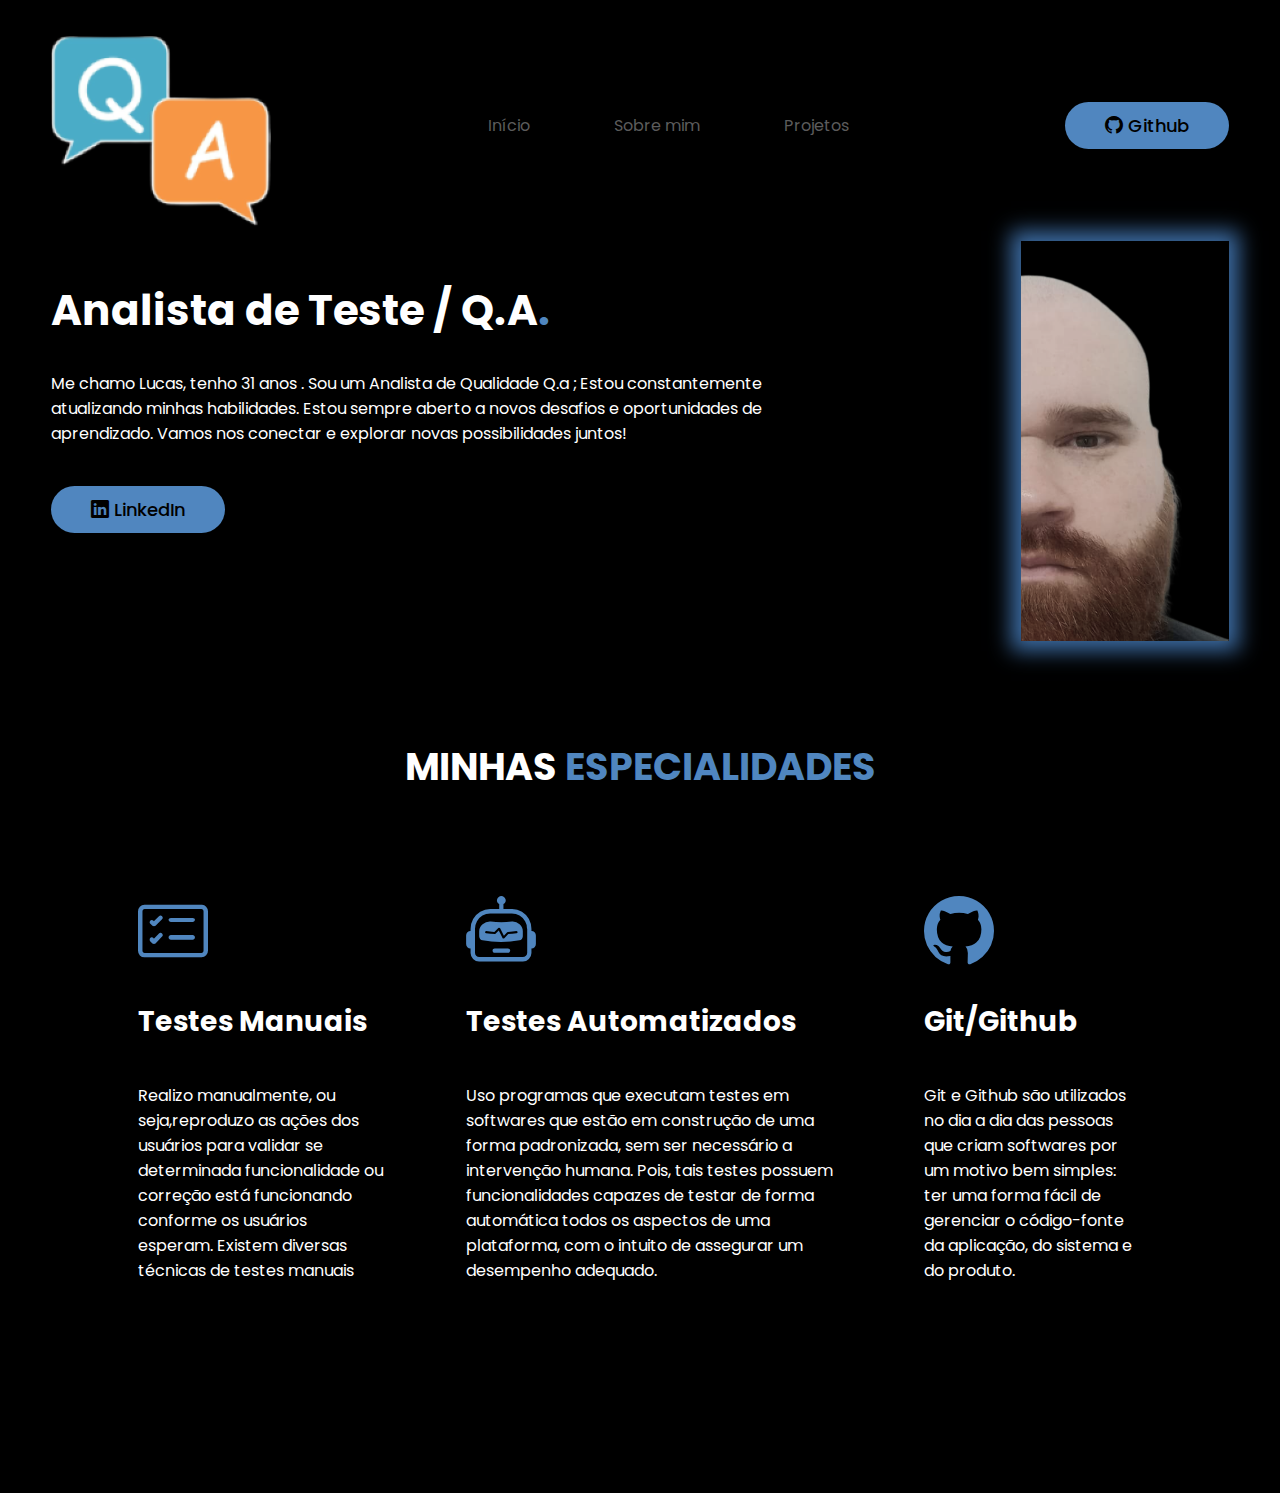
==== index.html @ 08022dce "enviando port" ====
<!DOCTYPE html>
<html lang="pt-br">

<head>
    <meta charset="UTF-8">
    <meta name="viewport" content="width=device-width, initial-scale=1.0">
    <link rel="preconnect" href="https://fonts.googleapis.com">
    <link rel="preconnect" href="https://fonts.gstatic.com" crossorigin>
    <link href="https://fonts.googleapis.com/css2?family=Poppins:ital,wght@0,100;0,200;0,300;0,400;0,500;0,600;0,700;0,800;0,900;1,100;
    1,200;1,300;1,400;1,500;1,600;1,700;1,800;1,900&display=swap" rel="stylesheet">
    <link rel="stylesheet" href="https://cdn.jsdelivr.net/npm/bootstrap-icons@1.11.1/font/bootstrap-icons.css">
    <link rel="stylesheet" href="style.css">

    <script src="menu.js" defer></script>

    <title>Portfólio Lucas</title>
</head>

<body>
    <header>
        <div class="interface">
            <div class="logo">
                <a href="#">
                    <img src="image/quality-removebg-preview.png" alt="logo de Q.A">
                </a>

            </div>

            <nav class="menu-desktop">
                <ul>
                    <li><a href="index.html">Início</a></li>
                    <li><a href="sobremim.html">Sobre mim</a></li>
                    <li><a href="projetos.html">Projetos</a></li>

                </ul>
                
            </nav>
            <div class="btn-contato">
                <a href=https://github.com/russo1992>
                    <button><i class="bi bi-github"></i> Github</button>
                </a>
            </div><!--btn-contato-->

            <div class="btn-abrir-menu" id="btn-menu">
                <i class="bi bi-list"></i>
            </div>

            <div class="menu-mobile" id="menu-mobile">
                <div class="btn-fechar">
                    <i class="bi bi-x-lg"></i>
                </div>
                <nav>

                    <ul>
                        <li><a href="index.html">Início</a></li>
                        <li><a href="sobremim.html">Sobre mim</a></li>
                        <li><a href="projetos.html">Projetos</a></li>
                        <li><a href=https://github.com/russo1992> Github</a></li>
                        <li><a href="https://www.linkedin.com/in/lucas-oliveira-rodrigues-07bb791b1/">LinkedIn</a></li>
                    </ul>
                </nav>

            </div><!--menu-mobile-->
                <div class="overlay-menu" id="overlay-menu""></div>
        </div><!--interface-->

    </header>

    <main>
        <section class="topo-do-site">
            <div class="interface">
                <div class="flex">
                    <div class="txt-topo-site">
                        <h1>Analista de Teste / Q.A<span>.</span></h1>
                        <p>Me chamo Lucas, tenho 31 anos . Sou um Analista de Qualidade Q.a ;
                            Estou constantemente atualizando minhas habilidades.
                            Estou sempre aberto a novos desafios e oportunidades de aprendizado.
                            Vamos nos conectar e explorar novas possibilidades juntos!</p>

                        <div class="btn-contato">
                            <a href="https://www.linkedin.com/in/lucas-oliveira-rodrigues-07bb791b1/">
                                <button><i class="bi bi-linkedin"></i> LinkedIn</button>
                            </a>
                        </div>
                    
                    </div>

                    <div class="img-topo-site">
                        <img src="image/IMG-20230723-WA0049 1.png" alt="Lucas">

                    </div>

                </div>
            </div>
            <section class="especialidades">
                <div class="interface">
                    <h2 class="titulo">MINHAS <span>ESPECIALIDADES</span></h2>
                    <div class="flex">
                        <div class="especialidades-box">
                            <i class="bi bi-card-checklist"></i>
                            <h3>Testes Manuais</h3>
                            <p>Realizo manualmente, ou seja,reproduzo as ações dos usuários para validar se determinada
                                funcionalidade
                                ou correção está funcionando conforme os usuários esperam. Existem diversas técnicas de
                                testes manuais</p>

                        </div>
                        <div class="especialidades-box">
                            <i class="bi bi-robot"></i>
                            <h3>Testes Automatizados</h3>
                            <p> Uso programas que executam testes em softwares que estão em construção de uma forma
                                padronizada,
                                sem ser necessário a intervenção humana.
                                Pois, tais testes possuem funcionalidades
                                capazes de testar de forma automática todos os aspectos de uma plataforma, com o intuito
                                de assegurar um desempenho adequado.</p>

                        </div>
                        <div class="especialidades-box">
                            <i class="bi bi-github"></i>
                            <h3>Git/Github</h3>
                            <p> Git e Github são utilizados no dia a dia das pessoas que criam softwares por um motivo
                                bem simples:
                                ter uma forma fácil de gerenciar o código-fonte da aplicação, do sistema e do produto.
                            </p>

                        </div>

                    </div>
                </div>
            </section>
        </main>

</body>

</html>
---- style.css ----
* {
    margin: 0;
    padding: 0;
    box-sizing: border-box;
    font-family: 'Poppins', sans-serif;
}

body {
    background-color: #000;
    height: 100h;
}

.interface {
    max-width: 1280px;
    margin: 0 auto;
}

.logo img {
    margin-top: 20px;
}

.flex {
    display: flex;
}

.btn-contato button {
    padding: 10px 40px;
    font-size: 18px;
    font-weight: 500;
    background-color: #5086BF;
    border: 0;
    border-radius: 30px;
    cursor: pointer;
    transition: .2s;
}

h2.titulo {
    color: #fff;
    font-size: 38px;
    text-align: center;
}

h2.titulo span {
    color: #5086BF;
}

/*estilo do cabeçalho*/
header {
    padding: 2px 4%;
}

header>.interface {
    display: flex;
    align-items: center;
    justify-content: space-between;
}

header a {
    color: #5c5c5c;
    text-decoration: none;
    display: inline-block;
    transition: .2s;

}

header nav.menu-desktop a:hover {
    color: rgb(151, 81, 0);
    transform: scale(1.05);
}

header nav ul {
    list-style-type: none;
}

header nav.menu-desktop ul li {
    display: inline-block;
    padding: 0 40px;
}


/*estilo do menu mobile*/
.btn-abrir-menu{
    display: none;
}

.btn-abrir-menu i{
    color: #5086BF;
    font-size: 40px;
}

.menu-mobile{
    background-color: #000;
    height: 100vh;
    position: fixed;
    top: 0;
    right: 0;
    z-index: 99999;
    width: 0%;
    overflow: hidden;
    transition: .5s;
}

.menu-mobile.abrir-menu{
    width: 70%;
}

.menu-mobile.abrir-menu ~ .overlay-menu{
    display: block;
}

.menu-mobile .btn-fechar{
    padding: 20px 5%;
}

.menu-mobile .btn-fechar i{
    color: #5086BF;
    font-size: 30px;
}

.menu-mobile nav ul{
    text-align: right;
}

.menu-mobile nav ul li a{
    color: #fff;
    font-size: 20px;
    font-weight: 300;
    padding: 20px 8%;
    display: block;
}

.menu-mobile nav ul li a:hover{
    background-color: #5086BF;
    color: #000;
}

.overlay-menu{
    background-color: #000000a7;
    width: 100%;
    height: 100%;
    position: fixed;
    top: 0;
    left: 0;
    z-index: 88888;
    display: none;
}


/*estilo topo do site */
section.topo-do-site {
    padding: 40px 4%;
}

section.topo-do-site.flex {
    align-items: center;
    justify-content: center;
    gap: 90px;
}

.topo-do-site h1 {
    color: #fff;
    font-size: 42px;
    line-height: 40px;
}

.topo-do-site h1 span {
    color: #5086BF;
}

.topo-do-site p {
    color: #fff;
    margin: 40px 0px;
    padding-bottom: -20px;
}


.topo-do-site .img-topo-site img {
    position: relative;
    animation: flutuar 2s ease-in-out infinite alternate;
    height: 400px;
    box-shadow: 0 0 20px 10px rgba(87, 156, 235, 0.685);
    margin-top: -50px;
    margin-left: 180px;
}

@keyframes flutuar {
    0% {
        top: 0;
    }

    100% {
        top: 40px;
    }
}

/*estilos especialidades*/
section.especialidades {
    padding: 90px 4%;
}

section.especialidades.flex {
    gap: 60px;
}

.especialidades .especialidades-box {
    color: #fff;
    padding: 40px;
    margin-top: 45px;
    border-radius: 20px;
    transition: .2s;
}

.especialidades .especialidades-box:hover {
    transform: scale(1.05);
    box-shadow: 0 0 8px #ffffff78;
}

.especialidades .especialidades-box i {
    font-size: 70px;
    color: #5086BF;
}

.especialidades .especialidades-box h3 {
    font-size: 28px;
    margin: 15px 0;
}

/*estilo do sobre*/
section.sobre {
    padding: 40px 4%;
}

section.sobre.flex {
    align-items: center;
    gap: 60px;
}

.sobre.txt-sobre {
    color: #fff;
}

.sobre.txt-sobre h2 {
    font-size: 40px;
    line-height: 40px;
    margin-bottom: 30px;
}

.sobre.txt-sobre h2 span {
    color: #5086BF;
    display: block;
}

.sobre.txt-sobre p {
    margin: 20px 0;
    text-align: justify;
}

@media screen and (max-width: 1020px) {

    /*classes gerais*/
    .flex {
        flex-direction: column-reverse;
    }

    h2.titulo {
        color: #fff;
        font-size: 28px;
        
    }


    /*cabecalho*/
    .menu-desktop,
    .btn-contato {
        display: none;
    }

    .logo img {
        margin-top: 20px;
        height: 130px;
    }

    /*topo do site*/
    section.topo-do-site .flex {
        gap: 40px;
    }


    /*imagens*/
    .topo-do-site .img-topo-site img {
        position: relative;
        animation: flutuar 2s ease-in-out infinite alternate;
        height: 200px;
        box-shadow: 0 0 20px 10px rgba(87, 156, 235, 0.685);
        margin-top: -50px;
        margin-left: 180px;

    }

    @keyframes flutuar {
        0% {
            top: 0;
        }

        100% {
            top: -10px;
        }
    }

    /*topo do site*/

    .topo-do-site h1 {
        color: #fff;
        font-size: 30px;
    }

    /*especialidades*/
    section.especialidades {
        padding: 90px 8%;
    }

    .btn-contato{
        text-align: center;
    }

    .btn-abrir-menu{
        display: block;
    }


}
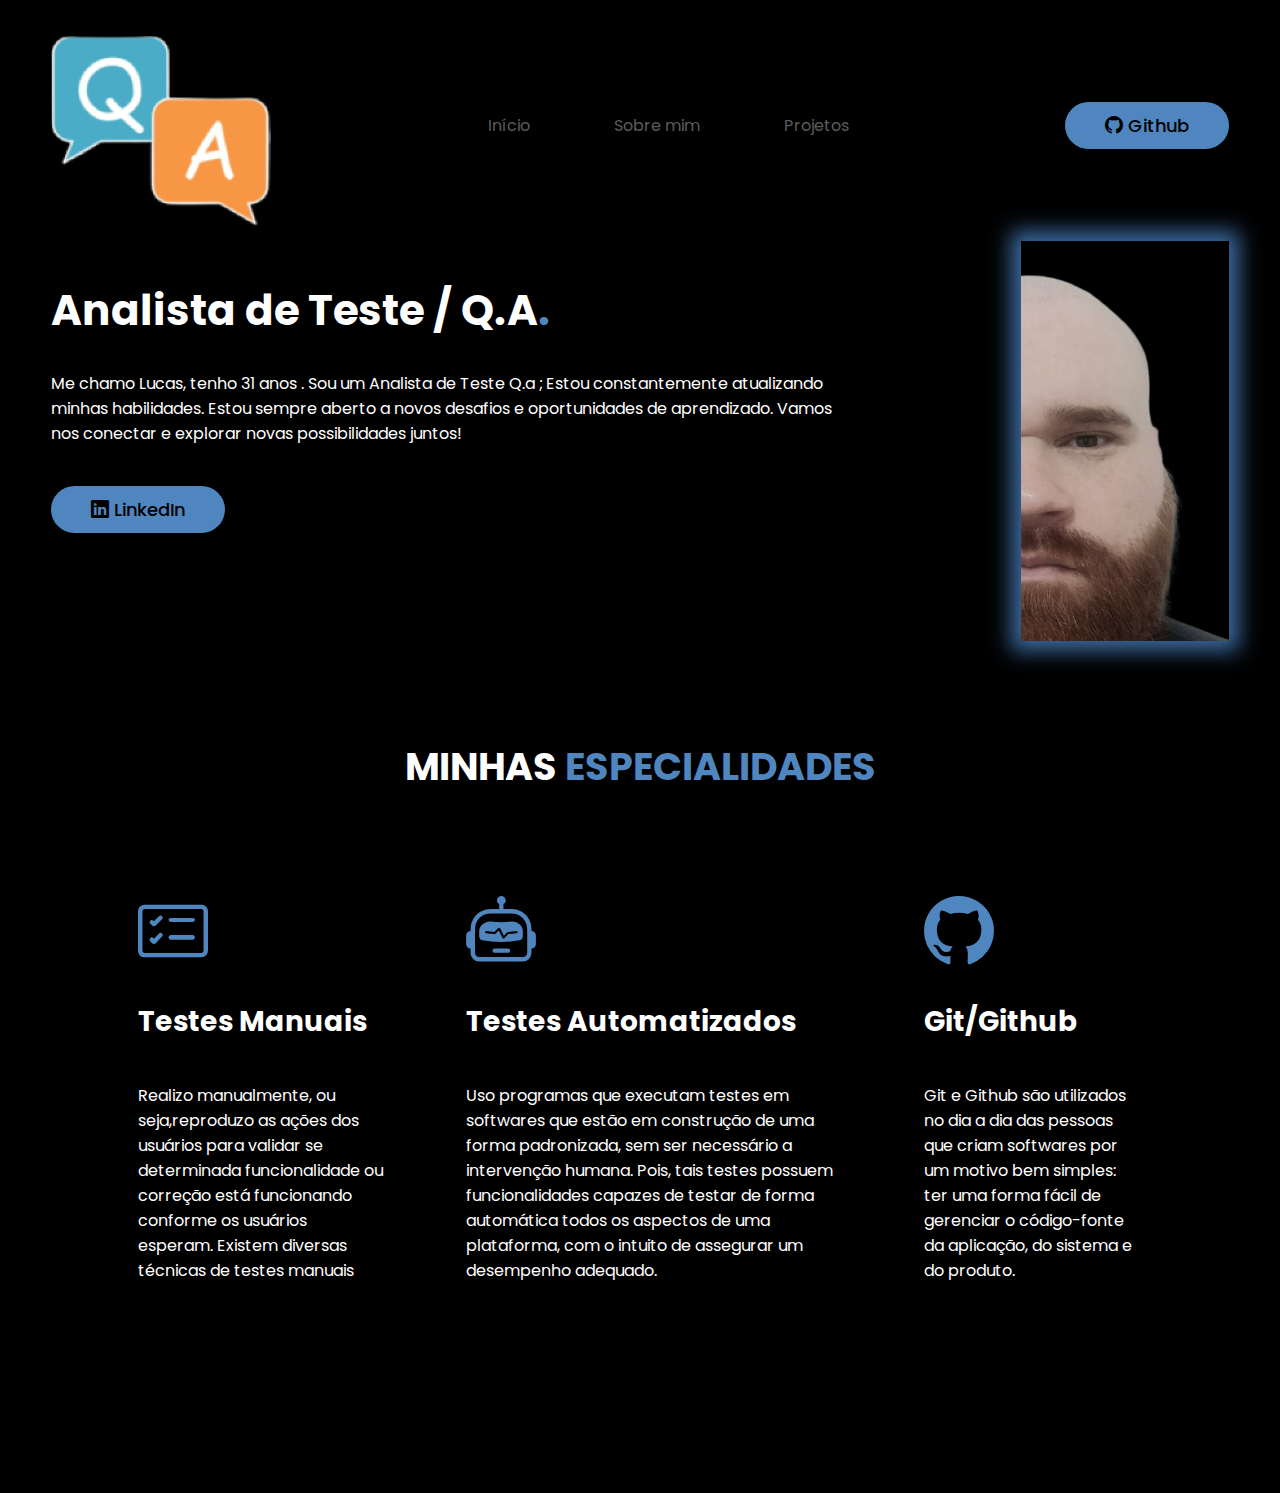
==== commit 72000dc3: "Update index.html" ====
--- a/index.html
+++ b/index.html
@@ -61,7 +61,7 @@
                 </nav>
 
             </div><!--menu-mobile-->
-                <div class="overlay-menu" id="overlay-menu""></div>
+                <div class="overlay-menu" id="overlay-menu"></div>
         </div><!--interface-->
 
     </header>
@@ -72,7 +72,7 @@
                 <div class="flex">
                     <div class="txt-topo-site">
                         <h1>Analista de Teste / Q.A<span>.</span></h1>
-                        <p>Me chamo Lucas, tenho 31 anos . Sou um Analista de Qualidade Q.a ;
+                        <p>Me chamo Lucas, tenho 31 anos . Sou um Analista de Teste Q.a ;
                             Estou constantemente atualizando minhas habilidades.
                             Estou sempre aberto a novos desafios e oportunidades de aprendizado.
                             Vamos nos conectar e explorar novas possibilidades juntos!</p>
@@ -133,4 +133,4 @@
 
 </body>
 
-</html>+</html>
--- a/style.css
+++ b/style.css
@@ -255,6 +255,55 @@
     text-align: justify;
 }
 
+
+/*estilo dos projetos*/
+section.projetos{
+    padding: 20px 4%;
+    box-shadow: 0 0 40px 10px #ffffff3d;
+}
+
+section.projetos .flex{
+    justify-content: space-around;
+    margin-top: 40px;
+}
+
+.img-port{
+    width: 360px;
+    height: 460px;
+    background-size: cover;
+    background-position: 100% 0%;
+    transition: 8s;
+    border-radius: 40px;
+    position: relative;
+}
+
+.img-port:hover{
+    background-position: 100% 100%;
+}
+
+.overlay{
+    position: absolute;
+    top: 0;
+    left: 0;
+    width: 100%;
+    height: 100%;
+    background-color: #0000008d;
+    border-radius: 40px;
+    display: flex;
+    align-items: center;
+    justify-content: center;
+    font-size: 24px;
+    font-weight: 600;
+    color: #fff;
+    opacity: 0;
+    transition: .5s;
+}
+
+.overlay:hover{
+    opacity: 1;
+}
+
+
 @media screen and (max-width: 1020px) {
 
     /*classes gerais*/
@@ -327,5 +376,8 @@
         display: block;
     }
 
+    .img-port{
+        margin-bottom: 80px;
+    }
 
 }